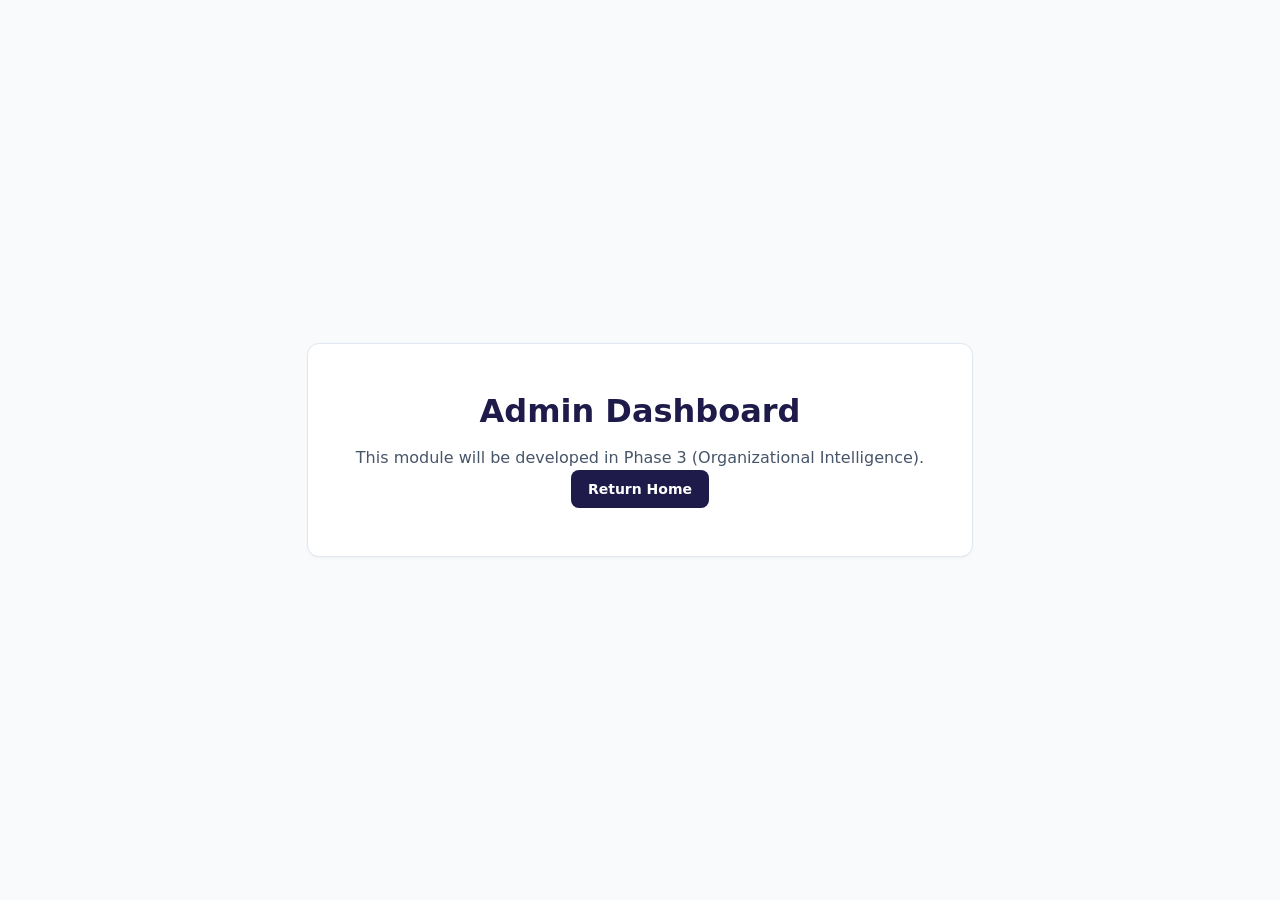
==== Pages/admin-dashboard.html @ 075d6fa9 "Initial commit - Phase 1 Implementation" ====
<!DOCTYPE html>
<html lang="en">
<head>
  <meta charset="UTF-8">
  <meta name="viewport" content="width=device-width, initial-scale=1.0">
  <title>Admin Dashboard - Capacity Connect AI</title>
  <link rel="stylesheet" href="../css/style.css">
  <link rel="stylesheet" href="../css/components.css">
  <style>
    body { display: flex; align-items: center; justify-content: center; height: 100vh; background-color: var(--bg-canvas); }
    .card { text-align: center; padding: var(--spacing-2xl); }
  </style>
</head>
<body>
  <div class="card">
    <h1 style="color: var(--color-primary); margin-bottom: var(--spacing-md);">Admin Dashboard</h1>
    <p class="text-muted mb-lg">This module will be developed in Phase 3 (Organizational Intelligence).</p>
    <a href="../index.html" class="btn btn-primary">Return Home</a>
  </div>
</body>
</html>
---- css/style.css ----
/* ==========================================================================
   CAPACITY CONNECT AI - Global Design System & Variables
   ========================================================================== */

:root {
  /* Colors - Executive Precision Theme */
  --color-primary: #1e1b4b; /* Deep Indigo Slate */
  --color-secondary: #4f46e5; /* Electric Indigo / AI Iris */
  --color-secondary-light: rgba(79, 70, 229, 0.08);
  --color-tertiary: #10b981; /* Crisp Emerald */
  --color-tertiary-light: rgba(16, 185, 129, 0.1);
  
  --color-neutral: #0f172a; /* Dark Slate Charcoal */
  --color-neutral-muted: #475569;
  --color-neutral-light: #f1f5f9;
  
  /* Semantic */
  --color-success: #10b981;
  --color-warning: #f59e0b;
  --color-danger: #f43f5e;
  --color-danger-light: rgba(244, 63, 94, 0.1);

  /* Surfaces & Backgrounds */
  --bg-canvas: #f8fafc;
  --bg-surface: #ffffff;
  --bg-surface-elevated: rgba(255, 255, 255, 0.85); /* Glassmorphism */
  
  /* Borders */
  --border-default: #e2e8f0;
  --border-hover: #cbd5e1;
  --border-focus: rgba(79, 70, 229, 0.24);

  /* Typography */
  --font-family-sans: 'Inter', system-ui, -apple-system, sans-serif;
  --font-family-display: 'Plus Jakarta Sans', 'Inter', system-ui, sans-serif;

  /* Font Sizes */
  --text-xs: 0.75rem; /* 12px */
  --text-sm: 0.875rem; /* 14px */
  --text-base: 1rem; /* 16px */
  --text-lg: 1.125rem; /* 18px */
  --text-xl: 1.25rem; /* 20px */
  --text-2xl: 1.5rem; /* 24px */
  --text-3xl: 1.875rem; /* 30px */
  --text-4xl: 2.25rem; /* 36px */

  /* Spacing */
  --spacing-xs: 0.25rem; /* 4px */
  --spacing-sm: 0.5rem; /* 8px */
  --spacing-md: 1rem; /* 16px */
  --spacing-lg: 1.5rem; /* 24px */
  --spacing-xl: 2rem; /* 32px */
  --spacing-2xl: 3rem; /* 48px */
  
  /* Grid & Layout */
  --grid-gutter: var(--spacing-lg);
  --sidebar-width: 280px;
  --topbar-height: 72px;

  /* Shadows */
  --shadow-sm: 0 1px 3px 0 rgba(15, 23, 42, 0.04), 0 1px 2px -1px rgba(15, 23, 42, 0.04);
  --shadow-md: 0 4px 6px -1px rgba(15, 23, 42, 0.06), 0 2px 4px -2px rgba(15, 23, 42, 0.04);
  --shadow-lg: 0 10px 15px -3px rgba(15, 23, 42, 0.06), 0 4px 6px -4px rgba(15, 23, 42, 0.04);
  --shadow-glow: 0 0 15px rgba(79, 70, 229, 0.15);

  /* Radius */
  --radius-sm: 0.25rem; /* 4px */
  --radius-md: 0.5rem; /* 8px */
  --radius-lg: 0.75rem; /* 12px */
  --radius-full: 9999px;
}

/* ==========================================================================
   CSS Reset & Base Styles
   ========================================================================== */
*, *::before, *::after {
  box-sizing: border-box;
  margin: 0;
  padding: 0;
}

body {
  font-family: var(--font-family-sans);
  background-color: var(--bg-canvas);
  color: var(--color-neutral);
  line-height: 1.5;
  -webkit-font-smoothing: antialiased;
  -moz-osx-font-smoothing: grayscale;
}

h1, h2, h3, h4, h5, h6 {
  font-family: var(--font-family-display);
  font-weight: 600;
  color: var(--color-primary);
  line-height: 1.2;
}

a {
  color: var(--color-secondary);
  text-decoration: none;
  transition: color 0.2s ease;
}

a:hover {
  color: var(--color-primary);
}

ul, ol {
  list-style: none;
}

img {
  max-width: 100%;
  height: auto;
  display: block;
}

/* Utilities */
.text-primary { color: var(--color-primary); }
.text-secondary { color: var(--color-secondary); }
.text-success { color: var(--color-success); }
.text-warning { color: var(--color-warning); }
.text-danger { color: var(--color-danger); }
.text-muted { color: var(--color-neutral-muted); }

.bg-surface { background-color: var(--bg-surface); }
.bg-canvas { background-color: var(--bg-canvas); }

.flex { display: flex; }
.flex-col { flex-direction: column; }
.items-center { align-items: center; }
.justify-between { justify-content: space-between; }
.justify-center { justify-content: center; }
.gap-sm { gap: var(--spacing-sm); }
.gap-md { gap: var(--spacing-md); }
.gap-lg { gap: var(--spacing-lg); }

.container {
  width: 100%;
  max-width: 1280px;
  margin: 0 auto;
  padding: 0 var(--spacing-lg);
}
---- css/components.css ----
/* ==========================================================================
   CAPACITY CONNECT AI - UI Components
   ========================================================================== */

/* Buttons */
.btn {
  display: inline-flex;
  align-items: center;
  justify-content: center;
  padding: 0.5rem 1rem;
  font-family: var(--font-family-sans);
  font-weight: 600;
  font-size: var(--text-sm);
  border-radius: var(--radius-md);
  border: 1px solid transparent;
  cursor: pointer;
  transition: all 0.2s ease;
  line-height: 1.25rem;
}

.btn-primary {
  background-color: var(--color-primary);
  color: #ffffff;
}

.btn-primary:hover {
  background-color: var(--color-secondary);
  box-shadow: var(--shadow-sm);
}

.btn-secondary {
  background-color: var(--color-secondary-light);
  color: var(--color-secondary);
  border-color: var(--color-secondary-light);
}

.btn-secondary:hover {
  background-color: rgba(79, 70, 229, 0.15);
}

.btn-outline {
  background-color: transparent;
  color: var(--color-neutral);
  border-color: var(--border-default);
}

.btn-outline:hover {
  border-color: var(--border-hover);
  background-color: var(--color-neutral-light);
}

/* Cards */
.card {
  background-color: var(--bg-surface);
  border: 1px solid var(--border-default);
  border-radius: var(--radius-lg);
  padding: var(--spacing-lg);
  box-shadow: var(--shadow-sm);
  transition: box-shadow 0.2s ease, border-color 0.2s ease;
}

.card:hover {
  box-shadow: var(--shadow-md);
  border-color: var(--border-hover);
}

.card-header {
  margin-bottom: var(--spacing-md);
  border-bottom: 1px solid var(--border-default);
  padding-bottom: var(--spacing-sm);
  display: flex;
  justify-content: space-between;
  align-items: center;
}

.card-title {
  font-size: var(--text-lg);
  font-weight: 600;
  color: var(--color-primary);
}

/* AI Insight Card (Special Glassmorphism effect) */
.card-ai {
  background: var(--bg-surface-elevated);
  backdrop-filter: blur(12px);
  border: 1px solid rgba(79, 70, 229, 0.15);
  border-top: 2px solid var(--color-secondary);
  box-shadow: var(--shadow-glow);
}

/* Badges / Chips */
.badge {
  display: inline-flex;
  align-items: center;
  padding: 0.125rem 0.5rem;
  font-size: var(--text-xs);
  font-weight: 700;
  border-radius: var(--radius-full);
  text-transform: uppercase;
  letter-spacing: 0.06em;
}

.badge-success {
  background-color: var(--color-tertiary-light);
  color: var(--color-success);
  border: 1px solid rgba(16, 185, 129, 0.3);
}

.badge-warning {
  background-color: rgba(245, 158, 11, 0.1);
  color: var(--color-warning);
  border: 1px solid rgba(245, 158, 11, 0.3);
}

.badge-danger {
  background-color: var(--color-danger-light);
  color: var(--color-danger);
  border: 1px solid rgba(244, 63, 94, 0.25);
}

.badge-ai {
  background: linear-gradient(135deg, rgba(79, 70, 229, 0.1), rgba(79, 70, 229, 0.05));
  color: var(--color-secondary);
  border: 1px solid rgba(79, 70, 229, 0.3);
}

/* Forms */
.form-group {
  margin-bottom: var(--spacing-md);
}

.form-label {
  display: block;
  font-size: var(--text-sm);
  font-weight: 600;
  color: var(--color-neutral);
  margin-bottom: var(--spacing-xs);
}

.form-input {
  width: 100%;
  height: 40px;
  padding: 0 var(--spacing-sm);
  font-family: var(--font-family-sans);
  font-size: var(--text-sm);
  border: 1px solid var(--border-hover);
  border-radius: var(--radius-sm);
  background-color: var(--bg-surface);
  transition: border-color 0.2s ease, box-shadow 0.2s ease;
}

.form-input:focus {
  outline: none;
  border-color: var(--color-secondary);
  box-shadow: 0 0 0 2px var(--color-secondary-light);
}

/* Progress Bars */
.progress-container {
  width: 100%;
  height: 8px;
  background-color: var(--border-default);
  border-radius: var(--radius-full);
  overflow: hidden;
  margin-top: var(--spacing-xs);
}

.progress-bar {
  height: 100%;
  background-color: var(--color-secondary);
  border-radius: var(--radius-full);
  transition: width 0.5s ease;
}

.progress-bar.success {
  background-color: var(--color-success);
}
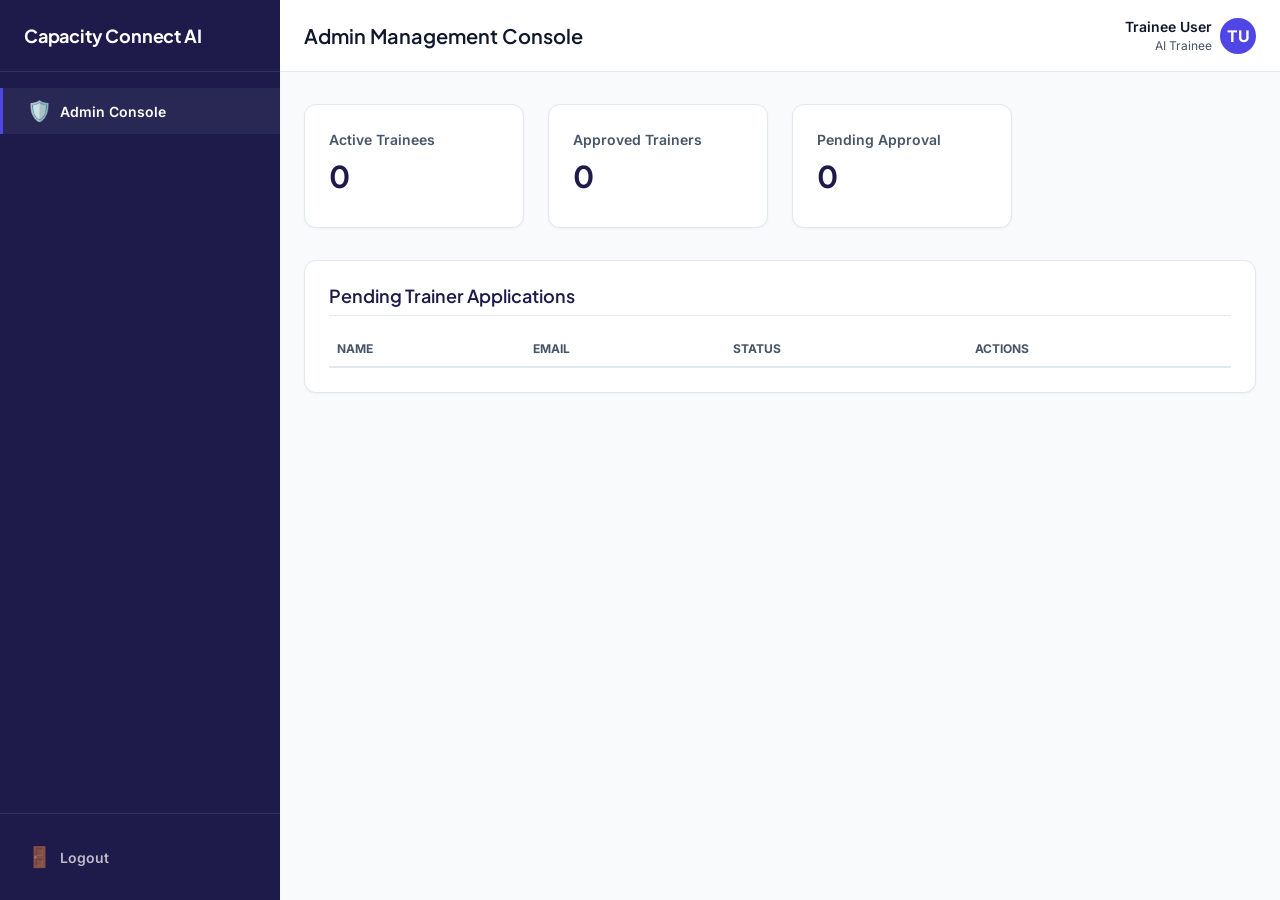
==== commit dbc9d943: "Fix CORS headers, eliminate mock fallbacks, add Gemini AI, functional assessments, admin & trainer d" ====
--- a/Pages/admin-dashboard.html
+++ b/Pages/admin-dashboard.html
@@ -4,18 +4,104 @@
   <meta charset="UTF-8">
   <meta name="viewport" content="width=device-width, initial-scale=1.0">
   <title>Admin Dashboard - Capacity Connect AI</title>
+  <link rel="preconnect" href="https://fonts.googleapis.com">
+  <link rel="preconnect" href="https://fonts.gstatic.com" crossorigin>
+  <link href="https://fonts.googleapis.com/css2?family=Inter:wght@400;500;600;700&family=Plus+Jakarta+Sans:wght@600;700;800&display=swap" rel="stylesheet">
   <link rel="stylesheet" href="../css/style.css">
   <link rel="stylesheet" href="../css/components.css">
-  <style>
-    body { display: flex; align-items: center; justify-content: center; height: 100vh; background-color: var(--bg-canvas); }
-    .card { text-align: center; padding: var(--spacing-2xl); }
-  </style>
+  <link rel="stylesheet" href="../css/dashboard.css">
+  <link rel="stylesheet" href="../css/responsive.css">
 </head>
 <body>
-  <div class="card">
-    <h1 style="color: var(--color-primary); margin-bottom: var(--spacing-md);">Admin Dashboard</h1>
-    <p class="text-muted mb-lg">This module will be developed in Phase 3 (Organizational Intelligence).</p>
-    <a href="../index.html" class="btn btn-primary">Return Home</a>
+
+  <div class="app-container">
+    <!-- Sidebar -->
+    <aside class="sidebar" id="sidebar">
+      <div class="sidebar-brand">
+        <div class="sidebar-brand-text">Capacity Connect AI</div>
+      </div>
+      
+      <nav class="sidebar-nav">
+        <a href="admin-dashboard.html" class="nav-item active">
+          <span class="nav-icon">🛡️</span> Admin Console
+        </a>
+      </nav>
+
+      <div class="sidebar-footer">
+        <a href="#" class="nav-item logout-btn" style="padding: var(--spacing-xs) 0;">
+          <span class="nav-icon">🚪</span> Logout
+        </a>
+      </div>
+    </aside>
+
+    <!-- Main Wrapper -->
+    <div class="main-wrapper">
+      
+      <!-- Topbar -->
+      <header class="topbar">
+        <div class="topbar-left">
+          <button class="menu-toggle" id="menuToggle">☰</button>
+          <h1 class="page-title">Admin Management Console</h1>
+        </div>
+        
+        <div class="topbar-right">
+          <div class="user-profile">
+            <div class="user-info" style="text-align: right;">
+              <span class="user-name" id="topbar-user-name">Admin User</span>
+              <span class="user-role" id="topbar-user-role">Administrator</span>
+            </div>
+            <div class="avatar" id="topbar-user-avatar">AD</div>
+          </div>
+        </div>
+      </header>
+
+      <!-- Page Content -->
+      <main class="page-content">
+        
+        <!-- Metrics -->
+        <div class="grid-kpi mb-xl">
+          <div class="card">
+            <div class="kpi-label">Active Trainees</div>
+            <div class="kpi-value text-primary" id="admin-kpi-trainees">0</div>
+          </div>
+          <div class="card">
+            <div class="kpi-label">Approved Trainers</div>
+            <div class="kpi-value text-success" id="admin-kpi-trainers">0</div>
+          </div>
+          <div class="card">
+            <div class="kpi-label">Pending Approval</div>
+            <div class="kpi-value text-warning" id="admin-kpi-pending">0</div>
+          </div>
+        </div>
+
+        <!-- Pending Trainer Approvals Table -->
+        <div class="card">
+          <div class="card-header mb-md">
+            <h3 class="card-title">Pending Trainer Applications</h3>
+          </div>
+
+          <table style="width: 100%; border-collapse: collapse; text-align: left;">
+            <thead>
+              <tr style="border-bottom: 2px solid var(--border-default); color: var(--color-neutral-muted); font-size: var(--text-xs);">
+                <th style="padding: var(--spacing-sm);">NAME</th>
+                <th style="padding: var(--spacing-sm);">EMAIL</th>
+                <th style="padding: var(--spacing-sm);">STATUS</th>
+                <th style="padding: var(--spacing-sm);">ACTIONS</th>
+              </tr>
+            </thead>
+            <tbody id="pending-trainers-table">
+              <!-- Injected via JS -->
+            </tbody>
+          </table>
+        </div>
+
+      </main>
+    </div>
   </div>
+
+  <script src="../js/main.js"></script>
+  <script src="../js/api.js"></script>
+  <script src="../js/auth.js"></script>
+  <script src="../js/admin.js"></script>
 </body>
 </html>
--- a/css/dashboard.css
+++ b/css/dashboard.css
@@ -0,0 +1,276 @@
+/* ==========================================================================
+   CAPACITY CONNECT AI - Dashboard Layout & Shell
+   ========================================================================== */
+
+.app-container {
+  display: flex;
+  min-height: 100vh;
+  width: 100%;
+}
+
+/* Sidebar Navigation */
+.sidebar {
+  width: var(--sidebar-width);
+  background-color: var(--color-primary);
+  color: #ffffff;
+  display: flex;
+  flex-direction: column;
+  position: fixed;
+  top: 0;
+  left: 0;
+  bottom: 0;
+  z-index: 100;
+  transition: transform 0.3s ease;
+}
+
+.sidebar-brand {
+  height: var(--topbar-height);
+  display: flex;
+  align-items: center;
+  padding: 0 var(--spacing-lg);
+  border-bottom: 1px solid rgba(255, 255, 255, 0.1);
+}
+
+.sidebar-brand-text {
+  font-family: var(--font-family-display);
+  font-weight: 700;
+  font-size: var(--text-lg);
+  color: #ffffff;
+  letter-spacing: -0.01em;
+}
+
+.sidebar-nav {
+  flex: 1;
+  overflow-y: auto;
+  padding: var(--spacing-md) 0;
+}
+
+.nav-item {
+  display: flex;
+  align-items: center;
+  padding: var(--spacing-sm) var(--spacing-lg);
+  color: rgba(255, 255, 255, 0.7);
+  font-weight: 600;
+  font-size: var(--text-sm);
+  transition: all 0.2s ease;
+  border-left: 3px solid transparent;
+}
+
+.nav-item:hover, .nav-item.active {
+  color: #ffffff;
+  background-color: rgba(255, 255, 255, 0.05);
+}
+
+.nav-item.active {
+  border-left-color: var(--color-secondary);
+}
+
+.nav-icon {
+  margin-right: var(--spacing-sm);
+  font-size: 1.25rem;
+}
+
+.sidebar-footer {
+  padding: var(--spacing-lg);
+  border-top: 1px solid rgba(255, 255, 255, 0.1);
+}
+
+/* Main Content Area */
+.main-wrapper {
+  flex: 1;
+  margin-left: var(--sidebar-width);
+  display: flex;
+  flex-direction: column;
+  min-height: 100vh;
+}
+
+/* Topbar */
+.topbar {
+  height: var(--topbar-height);
+  background-color: var(--bg-surface);
+  border-bottom: 1px solid var(--border-default);
+  display: flex;
+  align-items: center;
+  justify-content: space-between;
+  padding: 0 var(--spacing-lg);
+  position: sticky;
+  top: 0;
+  z-index: 50;
+}
+
+.topbar-left {
+  display: flex;
+  align-items: center;
+  gap: var(--spacing-md);
+}
+
+.menu-toggle {
+  display: none; /* Hidden on desktop */
+  background: none;
+  border: none;
+  font-size: 1.5rem;
+  color: var(--color-neutral);
+  cursor: pointer;
+}
+
+.page-title {
+  font-size: var(--text-xl);
+  font-weight: 600;
+  color: var(--color-neutral);
+  margin: 0;
+}
+
+.topbar-right {
+  display: flex;
+  align-items: center;
+  gap: var(--spacing-lg);
+}
+
+.search-bar {
+  display: flex;
+  align-items: center;
+  background-color: var(--bg-canvas);
+  border: 1px solid var(--border-default);
+  border-radius: var(--radius-md);
+  padding: 0.25rem var(--spacing-sm);
+  width: 250px;
+}
+
+.search-bar input {
+  border: none;
+  background: transparent;
+  padding: 0.25rem;
+  width: 100%;
+  font-size: var(--text-sm);
+}
+
+.search-bar input:focus {
+  outline: none;
+}
+
+.user-profile {
+  display: flex;
+  align-items: center;
+  gap: var(--spacing-sm);
+  cursor: pointer;
+}
+
+.avatar {
+  width: 36px;
+  height: 36px;
+  background-color: var(--color-secondary);
+  color: white;
+  border-radius: 50%;
+  display: flex;
+  align-items: center;
+  justify-content: center;
+  font-weight: 700;
+}
+
+.user-info {
+  display: flex;
+  flex-direction: column;
+}
+
+.user-name {
+  font-weight: 600;
+  font-size: var(--text-sm);
+  color: var(--color-neutral);
+}
+
+.user-role {
+  font-size: var(--text-xs);
+  color: var(--color-neutral-muted);
+}
+
+/* Page Content */
+.page-content {
+  padding: var(--spacing-xl) var(--spacing-lg);
+  flex: 1;
+  background-color: var(--bg-canvas);
+}
+
+/* Grid Layouts for Dashboard */
+.grid-kpi {
+  display: grid;
+  grid-template-columns: repeat(4, 1fr);
+  gap: var(--spacing-lg);
+  margin-bottom: var(--spacing-xl);
+}
+
+.kpi-value {
+  font-family: var(--font-family-display);
+  font-size: var(--text-3xl);
+  font-weight: 700;
+  color: var(--color-primary);
+  margin: var(--spacing-xs) 0;
+}
+
+.kpi-label {
+  font-size: var(--text-sm);
+  color: var(--color-neutral-muted);
+  font-weight: 600;
+}
+
+.grid-main {
+  display: grid;
+  grid-template-columns: 2fr 1fr;
+  gap: var(--spacing-xl);
+}
+
+/* Specific component sections */
+.competency-item {
+  margin-bottom: var(--spacing-md);
+}
+
+.competency-header {
+  display: flex;
+  justify-content: space-between;
+  margin-bottom: var(--spacing-xs);
+  font-size: var(--text-sm);
+  font-weight: 600;
+}
+
+.timeline {
+  position: relative;
+  padding-left: var(--spacing-lg);
+  margin-top: var(--spacing-md);
+}
+
+.timeline::before {
+  content: '';
+  position: absolute;
+  left: 7px;
+  top: 0;
+  bottom: 0;
+  width: 2px;
+  background-color: var(--border-default);
+}
+
+.timeline-item {
+  position: relative;
+  padding-bottom: var(--spacing-lg);
+}
+
+.timeline-item::before {
+  content: '';
+  position: absolute;
+  left: calc(var(--spacing-lg) * -1);
+  top: 4px;
+  width: 16px;
+  height: 16px;
+  border-radius: 50%;
+  background-color: var(--bg-surface);
+  border: 2px solid var(--border-hover);
+}
+
+.timeline-item.completed::before {
+  background-color: var(--color-success);
+  border-color: var(--color-success);
+}
+
+.timeline-item.active::before {
+  background-color: var(--color-secondary);
+  border-color: var(--color-secondary);
+  box-shadow: 0 0 0 4px var(--color-secondary-light);
+}
--- a/css/responsive.css
+++ b/css/responsive.css
@@ -0,0 +1,62 @@
+/* ==========================================================================
+   CAPACITY CONNECT AI - Responsive Media Queries
+   ========================================================================== */
+
+/* Tablet (max-width: 1024px) */
+@media (max-width: 1024px) {
+  .grid-main {
+    grid-template-columns: 1fr;
+  }
+  
+  .grid-kpi {
+    grid-template-columns: repeat(2, 1fr);
+  }
+}
+
+/* Mobile & Tablet Portrait (max-width: 768px) */
+@media (max-width: 768px) {
+  /* Sidebar handling */
+  .sidebar {
+    transform: translateX(-100%);
+  }
+  
+  .sidebar.open {
+    transform: translateX(0);
+    box-shadow: var(--shadow-lg);
+  }
+  
+  .main-wrapper {
+    margin-left: 0;
+  }
+  
+  .menu-toggle {
+    display: block;
+  }
+  
+  .search-bar {
+    display: none; /* Hide on small screens for simplicity */
+  }
+  
+  .user-info {
+    display: none; /* Show only avatar on mobile */
+  }
+  
+  .page-content {
+    padding: var(--spacing-md);
+  }
+}
+
+/* Small Mobile (max-width: 480px) */
+@media (max-width: 480px) {
+  .grid-kpi {
+    grid-template-columns: 1fr;
+  }
+  
+  .card {
+    padding: var(--spacing-md);
+  }
+  
+  .page-title {
+    font-size: var(--text-lg);
+  }
+}
